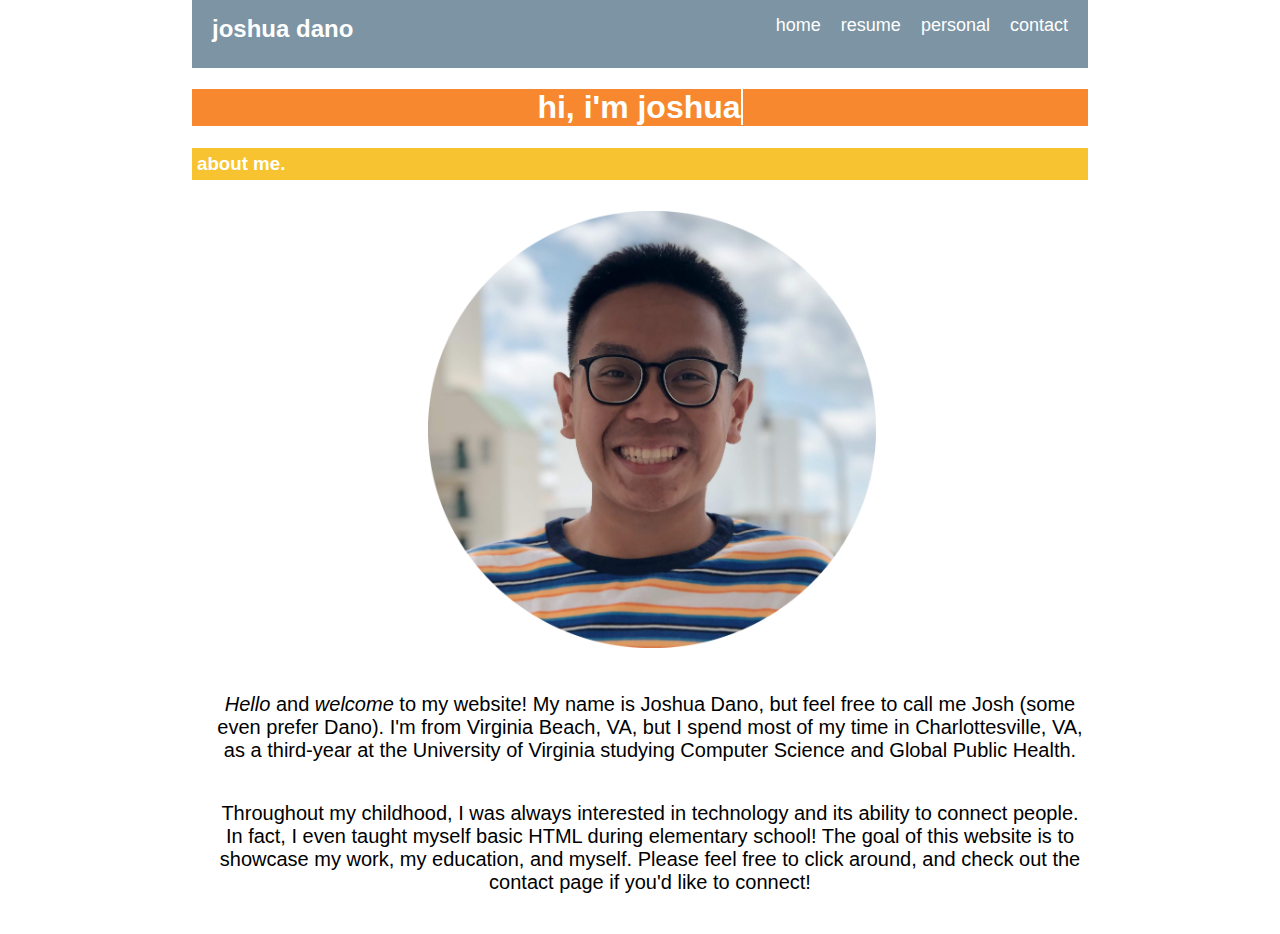
==== index.html @ 22941272 "fixed ratios for smaller screen compatibility" ====
<!DOCTYPE html>
<html>
<head>
	<title>Joshua Dano | home</title>
	<link rel="stylesheet" type="text/css" href="main.css">
	<link rel="shortcut icon" type="image/png" href="./images/logo.png"/>

	<style>
		.photo {
			float: left;
			padding: 12px;
			width: 25%;
			padding-bottom: 15px;
		}
		.text {
			float: left;
			width: 70%;
			padding-left: 10px;
			padding-right: px;
			text-align: left;
		}
		@media only screen and (max-width: 1400px) {
			.photo {width: 100%;}
			.photo img {
				width: 50%;
				display: block; 
				margin-left: auto;
				margin-right: auto;
			}
			.text {width: 100%;}
			.text p {
				text-align: center;
				padding: 10px;
			}
			.nav p {
				text-align:;
			}
		}
	</style>

	<!-- code from https://css-tricks.com/snippets/css/typewriter-effect/ -->
	<script>
		var TxtType = function(el, toRotate, period) {
			this.toRotate = toRotate;
			this.el = el;
			this.loopNum = 0;
			this.period = parseInt(period, 10) || 2000;
			this.txt = '';
			this.tick();
			this.isDeleting = false; 
		}

		TxtType.prototype.tick = function() {
			var i = this.loopNum % this.toRotate.length;
			var fullTxt = this.toRotate[i];

			if (this.isDeleting) {
				this.txt = fullTxt.substring(0, this.txt.length -1);
			}
			else {
				this.txt = fullTxt.substring(0, this.txt.length + 1);
			}
			this.el.innerHTML = '<span class = "wrap">'+this.txt+'</span>';

			var that = this;
			var delta = 200 - Math.random() * 100

			if (this.isDeleting) { delta /= 2; }

			if (!this.isDeleting && this.txt === fullTxt) {
				delta = this.period;
				this.isDeleting = true;
			}
			else if (this.isDeleting && this.txt === '') {
				this.isDeleting = false;
				this.loopNum++;
				delta = 500;
			}

			setTimeout(function() {
				that.tick();
			}, delta);
		}

		window.onload = function() {
			var elements = document.getElementsByClassName('typewrite');
			for (var i=0; i<elements.length; i++) {
				var toRotate = elements[i].getAttribute('data-type');
				var period = elements[i].getAttribute('data-period');
				if (toRotate) {
					new TxtType(elements[i], JSON.parse(toRotate), period);

				}
			}
			var css = document.createElement("style");
			css.type = "text/css";
			css.innerHTML = ".typewrite > .wrap { border-right: 0.08em solid #fff }";
			document.body.appendChild(css);
		};
	</script>

</head>
<body>
	<div class="nav">
		<p style="text-align: left; font-size: 24px;">
			<b><a href="index.html">joshua dano</a></b>
			<span style="float: right; font-size: 18px;">
				<a href="index.html">home</a>&nbsp;&nbsp;&nbsp;&nbsp;<a href="resume.html">resume</a>&nbsp;&nbsp;&nbsp;&nbsp;<a href="personal.html">personal</a>&nbsp;&nbsp;&nbsp;&nbsp;<a href="contact.html">contact</a>
			</span>
		</p>
	</div>

	<!-- code from https://css-tricks.com/snippets/css/typewriter-effect/ -->
		<h1> hi, i'm 
		<a href="" class="typewrite" data-period="2000" data-type='["joshua dano.", "a student.", "a developer."]'>
			<span class = "wrap"></span>
		</a>
	</h1>
		<h3>about me.</h3>
	
		<div class="photo">
			<img src="./images/headshot.png" alt="Headshot of Joshua Dano" width="100%">
		</div>
		<div class="text">
			<p><i>Hello</i> and <i>welcome</i> to my website! My name is Joshua Dano, but feel free to call me Josh (some even prefer Dano). I'm from Virginia Beach, VA, but I spend most of my time in Charlottesville, VA, as a third-year at the University of Virginia studying Computer Science and Global Public Health. </p>

			<p>Throughout my childhood, I was always interested in technology and its ability to connect people. In fact, I even taught myself basic HTML during elementary school! The goal of this website is to showcase my work, my education, and myself. Please feel free to click around, and check out the contact page if you'd like to connect!</p>
		</div>

</body>
</html>
---- main.css ----
body {
	font-family: Tahoma, Geneva, sans-serif;
	margin: -10px auto;
    width: 70%;
    color:black;
}

h1 {
	text-align: center;
	background-color: #f7882f;
	color: white;
	padding: 0;
}

h3 {
	text-align: left;
	background-color: #f7c331;
	color: white;
	padding: 5px;
}

h6 {
	text-align: left;
	font-size: 14px;
	background-color: #dcc7aa;
	color: white;
	padding: 5px;
}

p {
	text-align: left;
	font-size: 20px;
}

a:link { 
	color: white;
	text-decoration: none;
}

a:visited {
	color: white;
	text-decoration: none;
}

.nav {
	background-color: #7c94a3;
	color: white;
	padding: 1px;
	padding-left: 20px;
	padding-right: 20px;
}

.typing p {
	font-family: Tahoma, Geneva, sans-serif;
	text-align: left;
	overflow: hidden;
	border-right: .15em black;
	white-space: nowrap;
	margin: 0 auto;
	letter-spacing: .05em;
	animation:
		typing 3.5s steps(40, end),
		blink-caret .75s step-end infinite;
}

@keyframes typing {
	from {width: 0;}
	to {width: 100%;}
}

@keyframes blink-caret {
	from, to {border-color: black;}
	50% {border-color: black;}
}
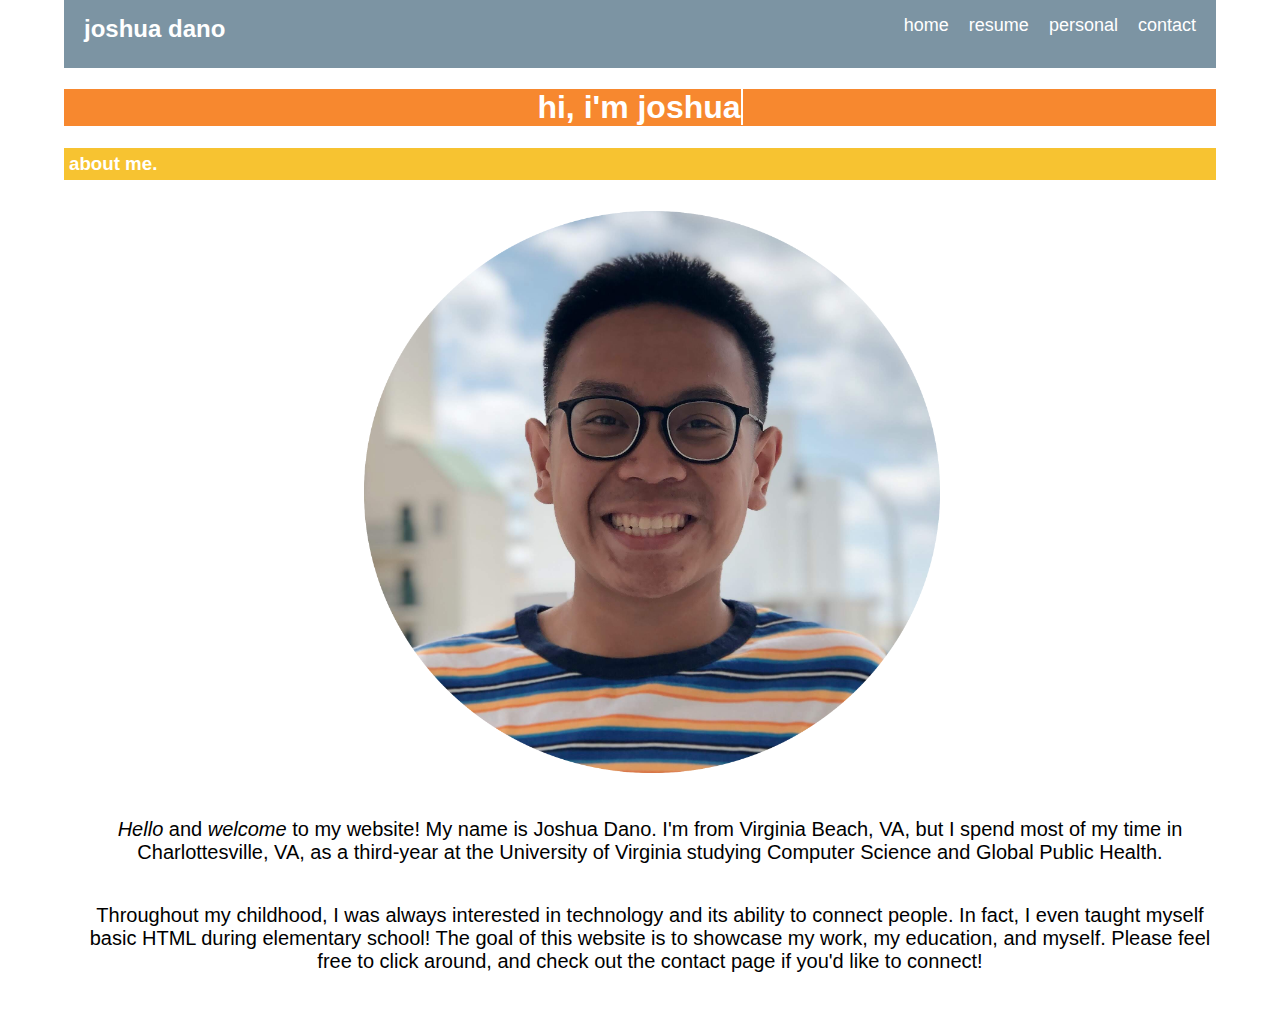
==== commit 60dd34f4: "changes to summary" ====
--- a/index.html
+++ b/index.html
@@ -122,7 +122,7 @@
 			<img src="./images/headshot.png" alt="Headshot of Joshua Dano" width="100%">
 		</div>
 		<div class="text">
-			<p><i>Hello</i> and <i>welcome</i> to my website! My name is Joshua Dano, but feel free to call me Josh (some even prefer Dano). I'm from Virginia Beach, VA, but I spend most of my time in Charlottesville, VA, as a third-year at the University of Virginia studying Computer Science and Global Public Health. </p>
+			<p><i>Hello</i> and <i>welcome</i> to my website! My name is Joshua Dano. I'm from Virginia Beach, VA, but I spend most of my time in Charlottesville, VA, as a third-year at the University of Virginia studying Computer Science and Global Public Health. </p>
 
 			<p>Throughout my childhood, I was always interested in technology and its ability to connect people. In fact, I even taught myself basic HTML during elementary school! The goal of this website is to showcase my work, my education, and myself. Please feel free to click around, and check out the contact page if you'd like to connect!</p>
 		</div>
--- a/main.css
+++ b/main.css
@@ -1,7 +1,12 @@
+@media only screen and (max-width: 1400px) {
+	body {
+		width: 100%;
+	}
+}
 body {
 	font-family: Tahoma, Geneva, sans-serif;
 	margin: -10px auto;
-    width: 70%;
+    width: 90%;
     color:black;
 }
 
@@ -48,27 +53,4 @@
 	padding: 1px;
 	padding-left: 20px;
 	padding-right: 20px;
-}
-
-.typing p {
-	font-family: Tahoma, Geneva, sans-serif;
-	text-align: left;
-	overflow: hidden;
-	border-right: .15em black;
-	white-space: nowrap;
-	margin: 0 auto;
-	letter-spacing: .05em;
-	animation:
-		typing 3.5s steps(40, end),
-		blink-caret .75s step-end infinite;
-}
-
-@keyframes typing {
-	from {width: 0;}
-	to {width: 100%;}
-}
-
-@keyframes blink-caret {
-	from, to {border-color: black;}
-	50% {border-color: black;}
 }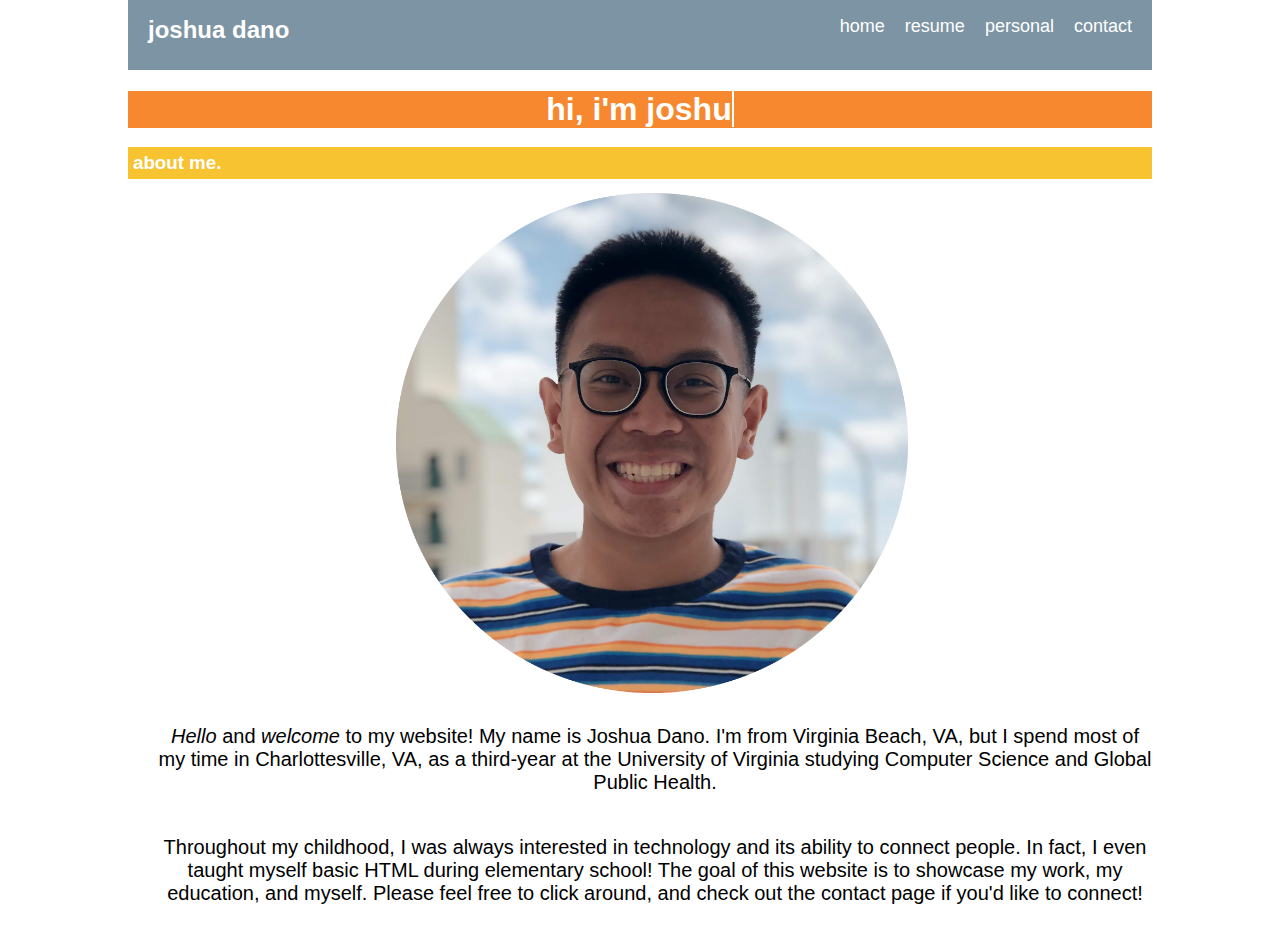
==== commit 8bb0cd6c: "Fixed margins for headers and paragraphs" ====
--- a/index.html
+++ b/index.html
@@ -18,6 +18,7 @@
 			padding-left: 10px;
 			padding-right: px;
 			text-align: left;
+			margin-top: 60px;
 		}
 		@media only screen and (max-width: 1400px) {
 			.photo {width: 100%;}
@@ -27,7 +28,10 @@
 				margin-left: auto;
 				margin-right: auto;
 			}
-			.text {width: 100%;}
+			.text {
+				width: 100%;
+				margin-top: 5px;
+			}
 			.text p {
 				text-align: center;
 				padding: 10px;
@@ -123,7 +127,7 @@
 		</div>
 		<div class="text">
 			<p><i>Hello</i> and <i>welcome</i> to my website! My name is Joshua Dano. I'm from Virginia Beach, VA, but I spend most of my time in Charlottesville, VA, as a third-year at the University of Virginia studying Computer Science and Global Public Health. </p>
-
+			<br>
 			<p>Throughout my childhood, I was always interested in technology and its ability to connect people. In fact, I even taught myself basic HTML during elementary school! The goal of this website is to showcase my work, my education, and myself. Please feel free to click around, and check out the contact page if you'd like to connect!</p>
 		</div>
 
--- a/main.css
+++ b/main.css
@@ -1,12 +1,7 @@
-@media only screen and (max-width: 1400px) {
-	body {
-		width: 100%;
-	}
-}
 body {
 	font-family: Tahoma, Geneva, sans-serif;
 	margin: -10px auto;
-    width: 90%;
+    width: 80%;
     color:black;
 }
 
@@ -15,6 +10,7 @@
 	background-color: #f7882f;
 	color: white;
 	padding: 0;
+	margin-bottom: 2px;
 }
 
 h3 {
@@ -22,19 +18,23 @@
 	background-color: #f7c331;
 	color: white;
 	padding: 5px;
+	margin-bottom: 2px;
 }
 
 h6 {
 	text-align: left;
-	font-size: 14px;
+	font-size: 16px;
 	background-color: #dcc7aa;
 	color: white;
-	padding: 5px;
+	padding: 7px;
+	margin-bottom: 2px;
+	margin-top: 10px;
 }
 
 p {
 	text-align: left;
 	font-size: 20px;
+	margin: 2px 0 2px 10px; /* top - right - bottom - left */
 }
 
 a:link { 
@@ -53,4 +53,13 @@
 	padding: 1px;
 	padding-left: 20px;
 	padding-right: 20px;
+}
+
+.nav p {
+	margin: 25px 0 25px 0;
+}
+
+ul {
+	margin: 2px 0 0 0;
+	font-size: 18px;
 }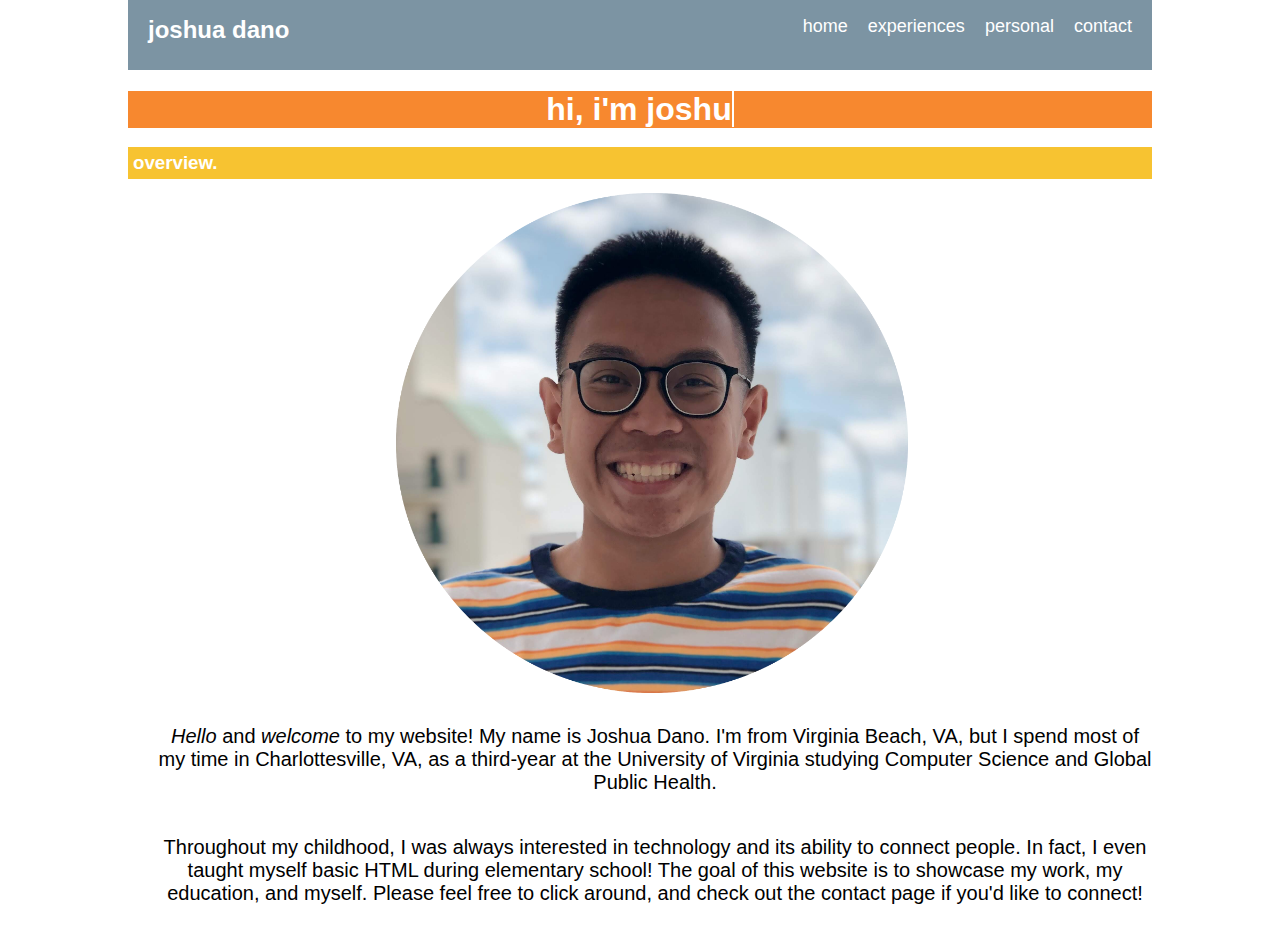
==== commit ec5e7600: "renamed resume to experiences; added more detail to experiences page" ====
--- a/index.html
+++ b/index.html
@@ -109,7 +109,7 @@
 		<p style="text-align: left; font-size: 24px;">
 			<b><a href="index.html">joshua dano</a></b>
 			<span style="float: right; font-size: 18px;">
-				<a href="index.html">home</a>&nbsp;&nbsp;&nbsp;&nbsp;<a href="resume.html">resume</a>&nbsp;&nbsp;&nbsp;&nbsp;<a href="personal.html">personal</a>&nbsp;&nbsp;&nbsp;&nbsp;<a href="contact.html">contact</a>
+				<a href="index.html">home</a>&nbsp;&nbsp;&nbsp;&nbsp;<a href="experiences.html">experiences</a>&nbsp;&nbsp;&nbsp;&nbsp;<a href="personal.html">personal</a>&nbsp;&nbsp;&nbsp;&nbsp;<a href="contact.html">contact</a>
 			</span>
 		</p>
 	</div>
@@ -120,7 +120,7 @@
 			<span class = "wrap"></span>
 		</a>
 	</h1>
-		<h3>about me.</h3>
+		<h3>overview.</h3>
 	
 		<div class="photo">
 			<img src="./images/headshot.png" alt="Headshot of Joshua Dano" width="100%">
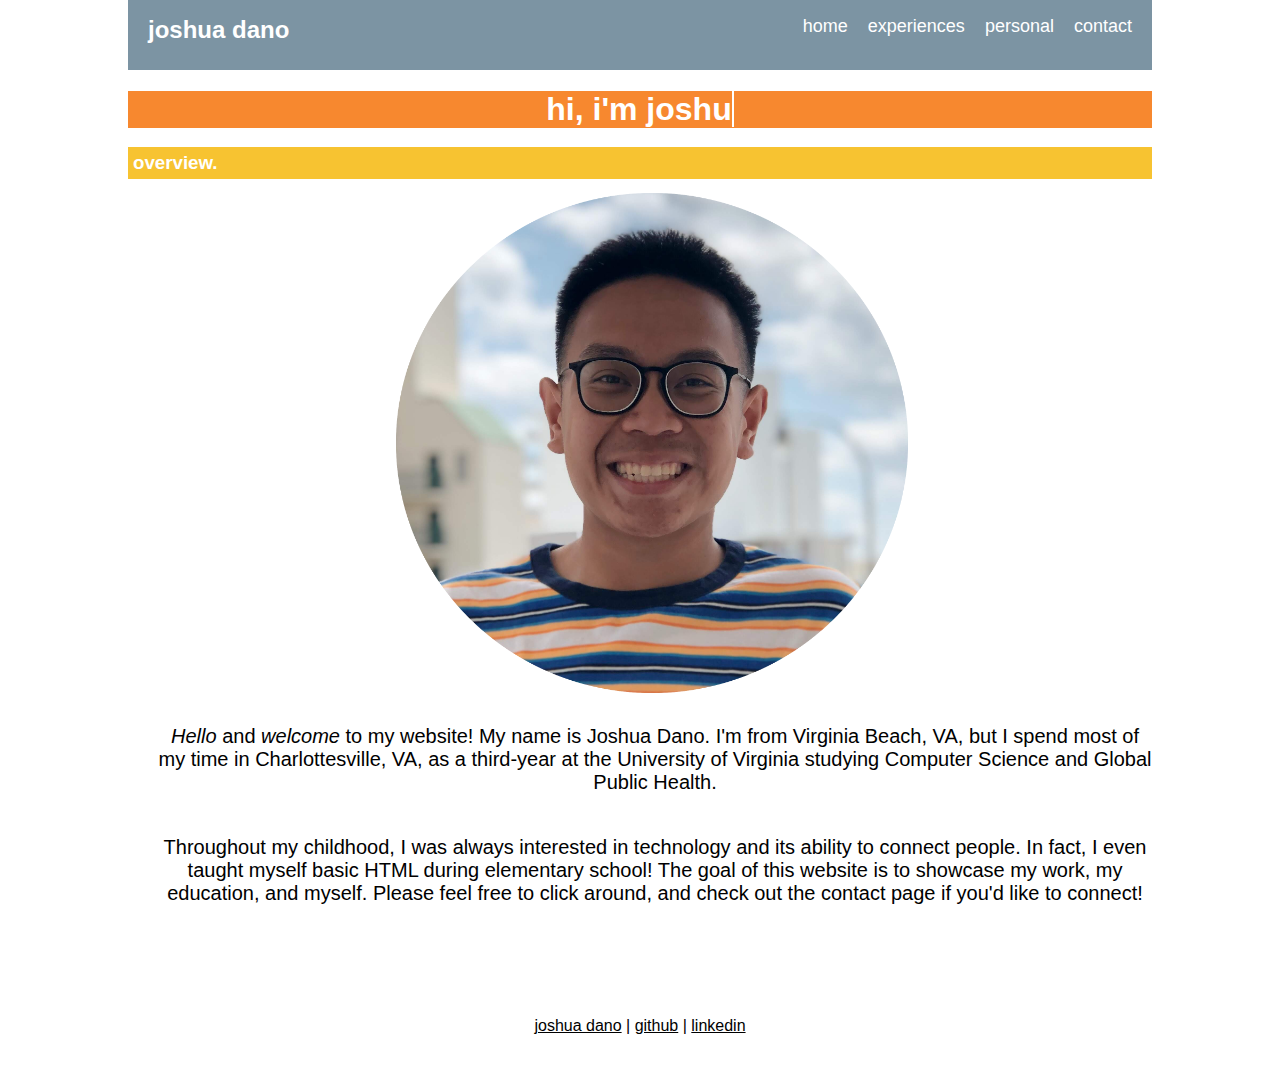
==== commit f24022c3: "added footer" ====
--- a/index.html
+++ b/index.html
@@ -35,9 +35,6 @@
 			.text p {
 				text-align: center;
 				padding: 10px;
-			}
-			.nav p {
-				text-align:;
 			}
 		}
 	</style>
@@ -130,6 +127,9 @@
 			<br>
 			<p>Throughout my childhood, I was always interested in technology and its ability to connect people. In fact, I even taught myself basic HTML during elementary school! The goal of this website is to showcase my work, my education, and myself. Please feel free to click around, and check out the contact page if you'd like to connect!</p>
 		</div>
+	</body>
 
-</body>
+<footer>
+	<a href="https://www.joshdano.github.io">joshua dano</a> | <a href="github.com/joshdano/">github</a> | <a href="linkedin.com/in/joshdano">linkedin</a>
+</footer>
 </html>--- a/main.css
+++ b/main.css
@@ -62,4 +62,15 @@
 ul {
 	margin: 2px 0 0 0;
 	font-size: 18px;
+}
+footer {
+	width: 100%;
+	float: left;
+	text-align: center;
+	margin: 100px 0 50px 0;
+}
+
+footer a:link, footer a:visited{
+	color: black;
+	text-decoration: underline;
 }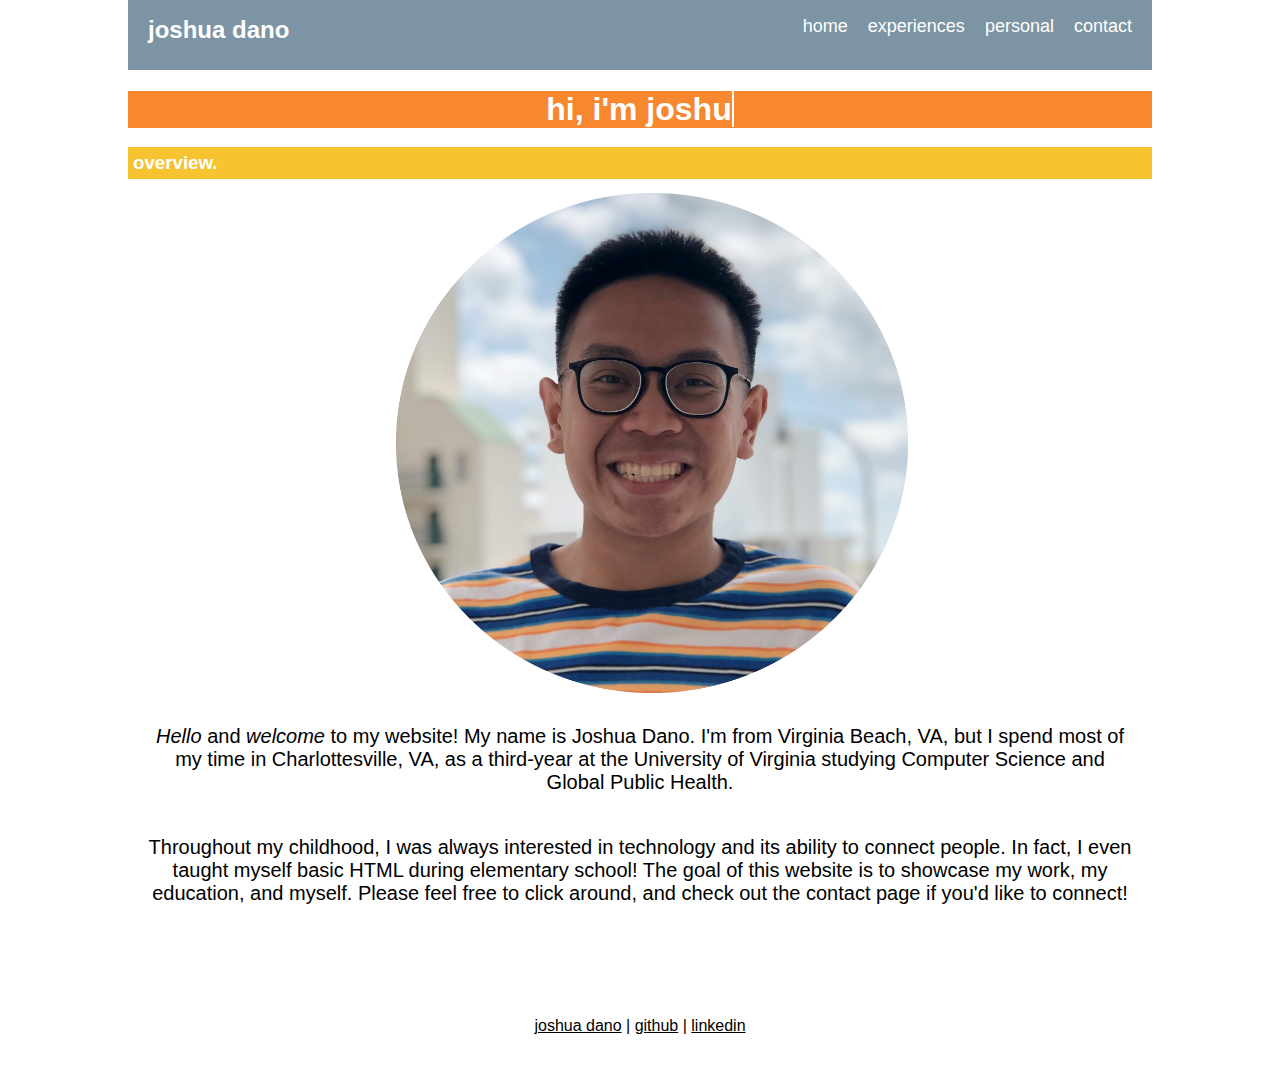
==== commit d46aeb0d: "changed margins" ====
--- a/index.html
+++ b/index.html
@@ -15,11 +15,10 @@
 		.text {
 			float: left;
 			width: 70%;
-			padding-left: 10px;
-			padding-right: px;
 			text-align: left;
 			margin-top: 60px;
 		}
+		.text p { padding-left: 0 10px 0 10px; }
 		@media only screen and (max-width: 1400px) {
 			.photo {width: 100%;}
 			.photo img {
@@ -130,6 +129,6 @@
 	</body>
 
 <footer>
-	<a href="https://www.joshdano.github.io">joshua dano</a> | <a href="github.com/joshdano/">github</a> | <a href="linkedin.com/in/joshdano">linkedin</a>
+	<a href="index.html">joshua dano</a> | <a href="https://www.github.com/joshdano/">github</a> | <a href="https://www.linkedin.com/in/joshdano">linkedin</a>
 </footer>
 </html>--- a/main.css
+++ b/main.css
@@ -34,7 +34,7 @@
 p {
 	text-align: left;
 	font-size: 20px;
-	margin: 2px 0 2px 10px; /* top - right - bottom - left */
+	margin: 2px 10px 2px 10px; /* top - right - bottom - left */
 }
 
 a:link { 
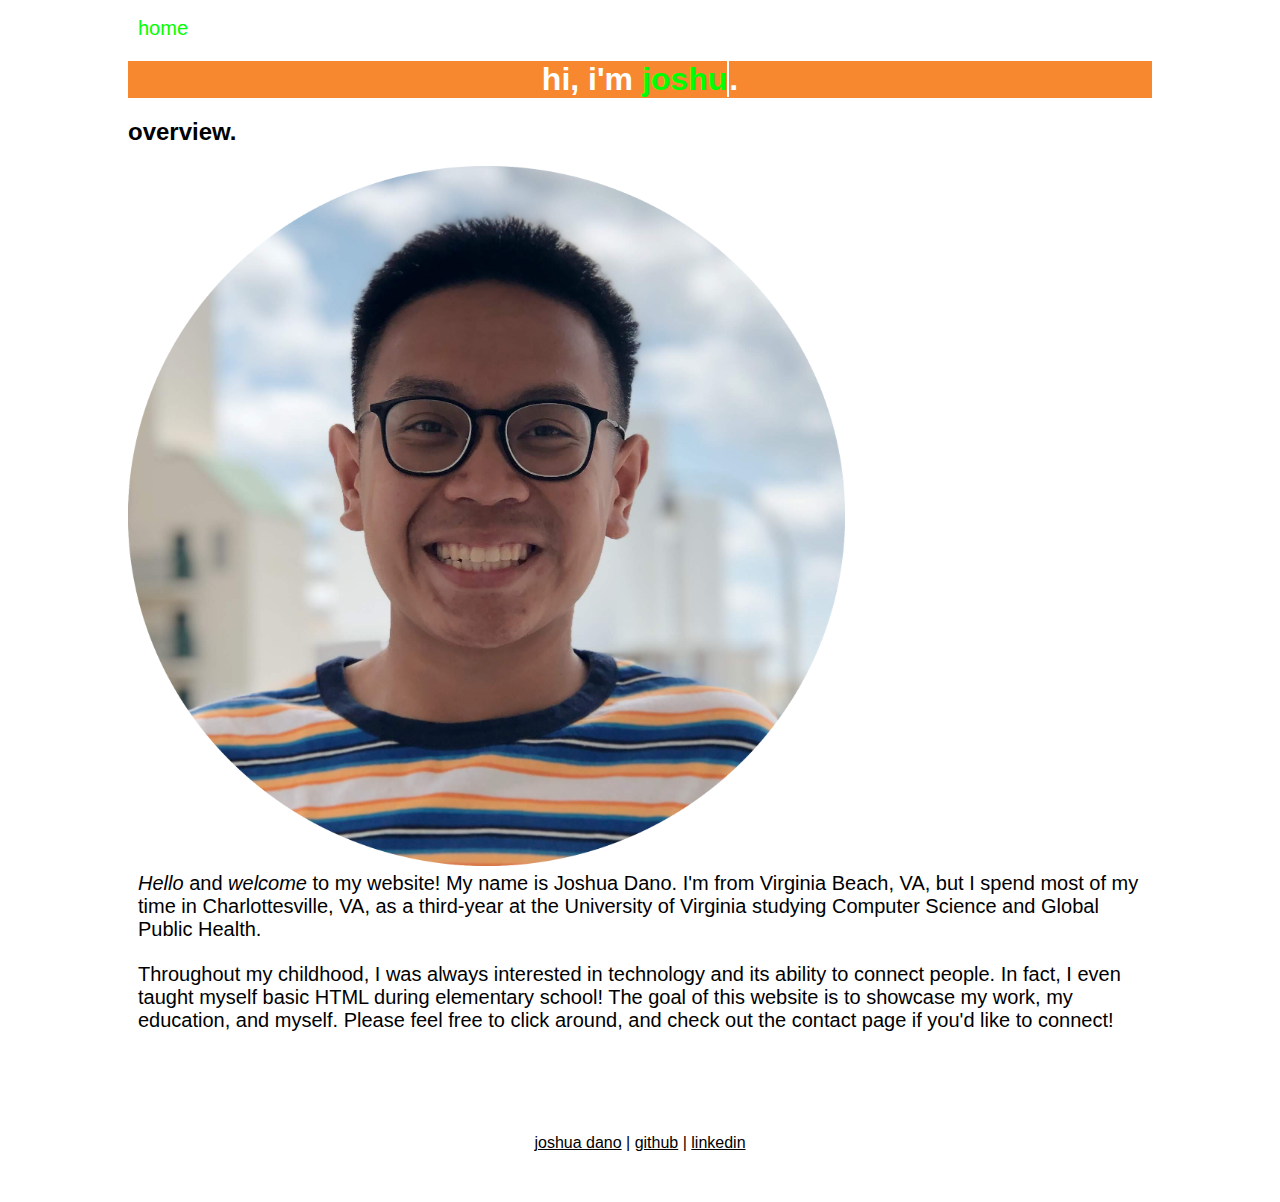
==== commit c760fef7: "changed color scheme" ====
--- a/index.html
+++ b/index.html
@@ -5,38 +5,6 @@
 	<link rel="stylesheet" type="text/css" href="main.css">
 	<link rel="shortcut icon" type="image/png" href="./images/logo.png"/>
 
-	<style>
-		.photo {
-			float: left;
-			padding: 12px;
-			width: 25%;
-			padding-bottom: 15px;
-		}
-		.text {
-			float: left;
-			width: 70%;
-			text-align: left;
-			margin-top: 60px;
-		}
-		.text p { padding-left: 0 10px 0 10px; }
-		@media only screen and (max-width: 1400px) {
-			.photo {width: 100%;}
-			.photo img {
-				width: 50%;
-				display: block; 
-				margin-left: auto;
-				margin-right: auto;
-			}
-			.text {
-				width: 100%;
-				margin-top: 5px;
-			}
-			.text p {
-				text-align: center;
-				padding: 10px;
-			}
-		}
-	</style>
 
 	<!-- code from https://css-tricks.com/snippets/css/typewriter-effect/ -->
 	<script>
@@ -101,25 +69,28 @@
 
 </head>
 <body>
-	<div class="nav">
-		<p style="text-align: left; font-size: 24px;">
-			<b><a href="index.html">joshua dano</a></b>
-			<span style="float: right; font-size: 18px;">
-				<a href="index.html">home</a>&nbsp;&nbsp;&nbsp;&nbsp;<a href="experiences.html">experiences</a>&nbsp;&nbsp;&nbsp;&nbsp;<a href="personal.html">personal</a>&nbsp;&nbsp;&nbsp;&nbsp;<a href="contact.html">contact</a>
-			</span>
-		</p>
+	<div class="name">
+		<p><a href="index.html"><b>joshua dano</b></a></p>
 	</div>
 
+	<div class="links">
+		<p><a href="index.html"><span style="color: #00ff00">home</span></a>&nbsp;&nbsp;&nbsp;&nbsp;<a href="experiences.html">experiences</a>&nbsp;&nbsp;&nbsp;&nbsp;<a href="personal.html">personal</a>&nbsp;&nbsp;&nbsp;&nbsp;<a href="contact.html">contact</a></p>
+	</div>
+
+
 	<!-- code from https://css-tricks.com/snippets/css/typewriter-effect/ -->
-		<h1> hi, i'm 
-		<a href="" class="typewrite" data-period="2000" data-type='["joshua dano.", "a student.", "a developer."]'>
-			<span class = "wrap"></span>
+		<h1>hi, i'm 
+
+			<a href="" style="color: #00ff00" class="typewrite" data-period="2000" data-type='["joshua dano", "a student", "a developer"]'></a>.
+
+			<span class= "wrap"></span>
 		</a>
 	</h1>
-		<h3>overview.</h3>
+
+		<h2>overview.</h2>
 	
 		<div class="photo">
-			<img src="./images/headshot.png" alt="Headshot of Joshua Dano" width="100%">
+			<img src="./images/headshot.png" alt="Headshot of Joshua Dano" width="70%">
 		</div>
 		<div class="text">
 			<p><i>Hello</i> and <i>welcome</i> to my website! My name is Joshua Dano. I'm from Virginia Beach, VA, but I spend most of my time in Charlottesville, VA, as a third-year at the University of Virginia studying Computer Science and Global Public Health. </p>
